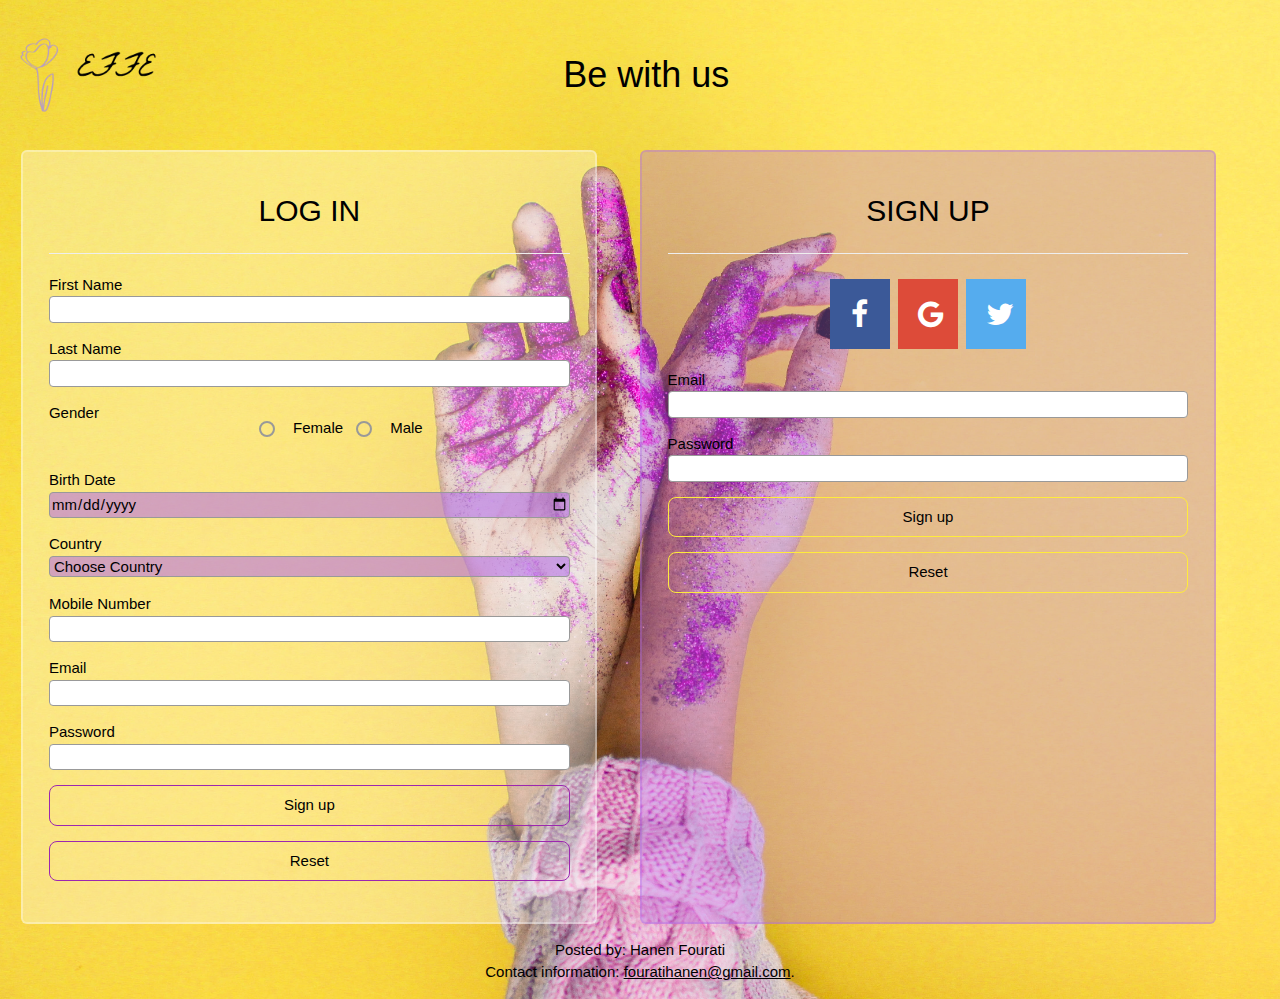
==== form.html @ 263def5c "first commit" ====
<!DOCTYPE html> 
<html>
<head>  
<title>Sign Up Form</title>
<link rel="icon" href="18f16cbb-2db9-431c-9f1d-11d4d6719ca9.png" type="image/png"/>
<link rel="stylesheet" href="https://www.w3schools.com/w3css/4/w3.css">
<link rel="stylesheet" href="https://cdnjs.cloudflare.com/ajax/libs/font-awesome/4.7.0/css/font-awesome.min.css">
<link rel="stylesheet prefetch" href="form.css"> 
<script src="form.js"></script>
</head>
<body>
<div class="imgandtitle">
<img src="18f16cbb-2db9-431c-9f1d-11d4d6719ca9.png" />
<h1>Be with us</h1></div>
<div class="form-design-all">
<div class="form-design-one">
<form name="myform" method="post">
<h2>LOG IN</h2>
<hr>
<p> <label for="fname">First Name</label> 
<input type="text" id="fname"></p>
<p><label for="lname">Last Name</label>
<input type="text" id="lname"></p>
<p><label for="female,male">Gender</label>
<div class="choice" >
  <p class="r1">     <input type="radio" id="female" name="radiofm"> <p>Female</p> </p> 
  <p class="r2">     <input type="radio" id="male" name="radiofm"><p> Male</p></p> 
</div></p>
<p><label for="birthdate">Birth Date</label>
<input type="date" id="birthdate"></p>
<p><label for="country">Country</label>
<select id="country" name="pick_country">
        <option value="0">Choose Country</option>
        <option value="AF">Afghanistan</option>
        <option value="AX">Åland Islands</option>
        <option value="AL">Albania</option>
        <option value="DZ">Algeria</option>
        <option value="AS">American Samoa</option>
        <option value="AD">Andorra</option>
        <option value="AO">Angola</option>
        <option value="AI">Anguilla</option>
        <option value="AQ">Antarctica</option>
        <option value="AG">Antigua and Barbuda</option>
        <option value="AR">Argentina</option>
        <option value="AM">Armenia</option>
        <option value="AW">Aruba</option>
        <option value="AU">Australia</option>
        <option value="AT">Austria</option>
        <option value="AZ">Azerbaijan</option>
        <option value="BS">Bahamas</option>
        <option value="BH">Bahrain</option>
        <option value="BD">Bangladesh</option>
        <option value="BB">Barbados</option>
        <option value="BY">Belarus</option>
        <option value="BE">Belgium</option>
        <option value="BZ">Belize</option>
        <option value="BJ">Benin</option>
        <option value="BM">Bermuda</option>
        <option value="BT">Bhutan</option>
        <option value="BO">Bolivia, Plurinational State of</option>
        <option value="BQ">Bonaire, Sint Eustatius and Saba</option>
        <option value="BA">Bosnia and Herzegovina</option>
        <option value="BW">Botswana</option>
        <option value="BV">Bouvet Island</option>
        <option value="BR">Brazil</option>
        <option value="IO">British Indian Ocean Territory</option>
        <option value="BN">Brunei Darussalam</option>
        <option value="BG">Bulgaria</option>
        <option value="BF">Burkina Faso</option>
        <option value="BI">Burundi</option>
        <option value="KH">Cambodia</option>
        <option value="CM">Cameroon</option>
        <option value="CA">Canada</option>
        <option value="CV">Cape Verde</option>
        <option value="KY">Cayman Islands</option>
        <option value="CF">Central African Republic</option>
        <option value="TD">Chad</option>
        <option value="CL">Chile</option>
        <option value="CN">China</option>
        <option value="CX">Christmas Island</option>
        <option value="CC">Cocos (Keeling) Islands</option>
        <option value="CO">Colombia</option>
        <option value="KM">Comoros</option>
        <option value="CG">Congo</option>
        <option value="CD">Congo, the Democratic Republic of the</option>
        <option value="CK">Cook Islands</option>
        <option value="CR">Costa Rica</option>
        <option value="CI">Côte d'Ivoire</option>
        <option value="HR">Croatia</option>
        <option value="CU">Cuba</option>
        <option value="CW">Curaçao</option>
        <option value="CY">Cyprus</option>
        <option value="CZ">Czech Republic</option>
        <option value="DK">Denmark</option>
        <option value="DJ">Djibouti</option>
        <option value="DM">Dominica</option>
        <option value="DO">Dominican Republic</option>
        <option value="EC">Ecuador</option>
        <option value="EG">Egypt</option>
        <option value="SV">El Salvador</option>
        <option value="GQ">Equatorial Guinea</option>
        <option value="ER">Eritrea</option>
        <option value="EE">Estonia</option>
        <option value="ET">Ethiopia</option>
        <option value="FK">Falkland Islands (Malvinas)</option>
        <option value="FO">Faroe Islands</option>
        <option value="FJ">Fiji</option>
        <option value="FI">Finland</option>
        <option value="FR">France</option>
        <option value="GF">French Guiana</option>
        <option value="PF">French Polynesia</option>
        <option value="TF">French Southern Territories</option>
        <option value="GA">Gabon</option>
        <option value="GM">Gambia</option>
        <option value="GE">Georgia</option>
        <option value="DE">Germany</option>
        <option value="GH">Ghana</option>
        <option value="GI">Gibraltar</option>
        <option value="GR">Greece</option>
        <option value="GL">Greenland</option>
        <option value="GD">Grenada</option>
        <option value="GP">Guadeloupe</option>
        <option value="GU">Guam</option>
        <option value="GT">Guatemala</option>
        <option value="GG">Guernsey</option>
        <option value="GN">Guinea</option>
        <option value="GW">Guinea-Bissau</option>
        <option value="GY">Guyana</option>
        <option value="HT">Haiti</option>
        <option value="HM">Heard Island and McDonald Islands</option>
        <option value="VA">Holy See (Vatican City State)</option>
        <option value="HN">Honduras</option>
        <option value="HK">Hong Kong</option>
        <option value="HU">Hungary</option>
        <option value="IS">Iceland</option>
        <option value="IN">India</option>
        <option value="ID">Indonesia</option>
        <option value="IR">Iran, Islamic Republic of</option>
        <option value="IQ">Iraq</option>
        <option value="IE">Ireland</option>
        <option value="IM">Isle of Man</option>
        <option value="IL">Israel</option>
        <option value="IT">Italy</option>
        <option value="JM">Jamaica</option>
        <option value="JP">Japan</option>
        <option value="JE">Jersey</option>
        <option value="JO">Jordan</option>
        <option value="KZ">Kazakhstan</option>
        <option value="KE">Kenya</option>
        <option value="KI">Kiribati</option>
        <option value="KP">Korea, Democratic People's Republic of</option>
        <option value="KR">Korea, Republic of</option>
        <option value="KW">Kuwait</option>
        <option value="KG">Kyrgyzstan</option>
        <option value="LA">Lao People's Democratic Republic</option>
        <option value="LV">Latvia</option>
        <option value="LB">Lebanon</option>
        <option value="LS">Lesotho</option>
        <option value="LR">Liberia</option>
        <option value="LY">Libya</option>
        <option value="LI">Liechtenstein</option>
        <option value="LT">Lithuania</option>
        <option value="LU">Luxembourg</option>
        <option value="MO">Macao</option>
        <option value="MK">Macedonia, the former Yugoslav Republic of</option>
        <option value="MG">Madagascar</option>
        <option value="MW">Malawi</option>
        <option value="MY">Malaysia</option>
        <option value="MV">Maldives</option>
        <option value="ML">Mali</option>
        <option value="MT">Malta</option>
        <option value="MH">Marshall Islands</option>
        <option value="MQ">Martinique</option>
        <option value="MR">Mauritania</option>
        <option value="MU">Mauritius</option>
        <option value="YT">Mayotte</option>
        <option value="MX">Mexico</option>
        <option value="FM">Micronesia, Federated States of</option>
        <option value="MD">Moldova, Republic of</option>
        <option value="MC">Monaco</option>
        <option value="MN">Mongolia</option>
        <option value="ME">Montenegro</option>
        <option value="MS">Montserrat</option>
        <option value="MA">Morocco</option>
        <option value="MZ">Mozambique</option>
        <option value="MM">Myanmar</option>
        <option value="NA">Namibia</option>
        <option value="NR">Nauru</option>
        <option value="NP">Nepal</option>
        <option value="NL">Netherlands</option>
        <option value="NC">New Caledonia</option>
        <option value="NZ">New Zealand</option>
        <option value="NI">Nicaragua</option>
        <option value="NE">Niger</option>
        <option value="NG">Nigeria</option>
        <option value="NU">Niue</option>
        <option value="NF">Norfolk Island</option>
        <option value="MP">Northern Mariana Islands</option>
        <option value="NO">Norway</option>
        <option value="OM">Oman</option>
        <option value="PK">Pakistan</option>
        <option value="PW">Palau</option>
        <option value="PS">Palestinian Territory, Occupied</option>
        <option value="PA">Panama</option>
        <option value="PG">Papua New Guinea</option>
        <option value="PY">Paraguay</option>
        <option value="PE">Peru</option>
        <option value="PH">Philippines</option>
        <option value="PN">Pitcairn</option>
        <option value="PL">Poland</option>
        <option value="PT">Portugal</option>
        <option value="PR">Puerto Rico</option>
        <option value="QA">Qatar</option>
        <option value="RE">Réunion</option>
        <option value="RO">Romania</option>
        <option value="RU">Russian Federation</option>
        <option value="RW">Rwanda</option>
        <option value="BL">Saint Barthélemy</option>
        <option value="SH">Saint Helena, Ascension and Tristan da Cunha</option>
        <option value="KN">Saint Kitts and Nevis</option>
        <option value="LC">Saint Lucia</option>
        <option value="MF">Saint Martin (French part)</option>
        <option value="PM">Saint Pierre and Miquelon</option>
        <option value="VC">Saint Vincent and the Grenadines</option>
        <option value="WS">Samoa</option>
        <option value="SM">San Marino</option>
        <option value="ST">Sao Tome and Principe</option>
        <option value="SA">Saudi Arabia</option>
        <option value="SN">Senegal</option>
        <option value="RS">Serbia</option>
        <option value="SC">Seychelles</option>
        <option value="SL">Sierra Leone</option>
        <option value="SG">Singapore</option>
        <option value="SX">Sint Maarten (Dutch part)</option>
        <option value="SK">Slovakia</option>
        <option value="SI">Slovenia</option>
        <option value="SB">Solomon Islands</option>
        <option value="SO">Somalia</option>
        <option value="ZA">South Africa</option>
        <option value="GS">South Georgia and the South Sandwich Islands</option>
        <option value="SS">South Sudan</option>
        <option value="ES">Spain</option>
        <option value="LK">Sri Lanka</option>
        <option value="SD">Sudan</option>
        <option value="SR">Suriname</option>
        <option value="SJ">Svalbard and Jan Mayen</option>
        <option value="SZ">Swaziland</option>
        <option value="SE">Sweden</option>
        <option value="CH">Switzerland</option>
        <option value="SY">Syrian Arab Republic</option>
        <option value="TW">Taiwan, Province of China</option>
        <option value="TJ">Tajikistan</option>
        <option value="TZ">Tanzania, United Republic of</option>
        <option value="TH">Thailand</option>
        <option value="TL">Timor-Leste</option>
        <option value="TG">Togo</option>
        <option value="TK">Tokelau</option>
        <option value="TO">Tonga</option>
        <option value="TT">Trinidad and Tobago</option>
        <option value="TN">Tunisia</option>
        <option value="TR">Turkey</option>
        <option value="TM">Turkmenistan</option>
        <option value="TC">Turks and Caicos Islands</option>
        <option value="TV">Tuvalu</option>
        <option value="UG">Uganda</option>
        <option value="UA">Ukraine</option>
        <option value="AE">United Arab Emirates</option>
        <option value="GB">United Kingdom</option>
        <option value="US">United States</option>
        <option value="UM">United States Minor Outlying Islands</option>
        <option value="UY">Uruguay</option>
        <option value="UZ">Uzbekistan</option>
        <option value="VU">Vanuatu</option>
        <option value="VE">Venezuela, Bolivarian Republic of</option>
        <option value="VN">Viet Nam</option>
        <option value="VG">Virgin Islands, British</option>
        <option value="VI">Virgin Islands, U.S.</option>
        <option value="WF">Wallis and Futuna</option>
        <option value="EH">Western Sahara</option>
        <option value="YE">Yemen</option>
        <option value="ZM">Zambia</option>
        <option value="ZW">Zimbabwe</option>
</select></p>
<p><label for="mnumber">Mobile Number</label>
<input type="tel" id="mnumber"></p>
<p><label for="email">Email </label>
<input type="text" id="email" name="email_address"></p>
<p><label for="password">Password</label>
<input type="password" id="password" name="password" onkeyup="checkPasswordup()"></p>
<p id="warning"></p>
<p><input class="w3-btn w3-round-large w3-border w3-border-purple" type="submit" onclick="validateForm(); ckeckPhoneFormat(); 
checkmailformat();checkPasswordlength();checkPasswordformat();  sendMail();" value="Sign up"> </p>
<p><input class="w3-btn w3-round-large w3-border w3-border-purple" type="button" onclick="reset_function()" value="Reset"></p></div>

<div class="form-design-two">
        <h2>SIGN UP</h2>
        <hr>
<a href="#" class="fa fa-facebook"></a>
<a href="#" class="fa fa-google"></a>
<a href="#" class="fa fa-twitter"></a>
<form name="myformtwo" method="post">
<p>                             
<label for="emailtwo">Email </label>
<input type="text" id="emailtwo" name="email_address"></p>
<p><label for="passwordtwo">Password</label>
<input type="password" id="passwordtwo" name="password"></p>
<p><input  class="w3-btn w3-round-large w3-border w3-border-yellow" type="submit" onclick="check_empty_function()" value="Sign up"> 
</p><p><input  class="w3-btn w3-round-large w3-border w3-border-yellow" type="button" onclick="reset()" value="Reset"></div>                               
</p></div>
<footer>     <div class="footercus">
                <p>Posted by: Hanen Fourati <br> Contact information:
                <a href="#">fouratihanen@gmail.com</a>.</p></div>
</footer>
</body> 
</html>
---- form.css ----
body{
    background-image: url('nicole-honeywill-416492-unsplash.jpg');
    background-position: 40% 30%;
    background-repeat:   no-repeat;
    background-size:     cover;
    
}
hr{
    color:rgba(177, 106, 235);
}
img {
    height: 150px;
    padding-left: 1%;
}
h1{
    color: rgb(0, 0, 0);
    font-family: "Comic Sans MS", cursive, sans-serif;
    width: 56%;
}
h2{
    
    font-family: "Comic Sans MS", cursive, sans-serif;
  
}
select{
    background-color:rgba(177, 106, 235, 0.548);
    border: 1px solid #999;
    border-radius: 4px;
    width: 100%;
}
.imgandtitle{
    display: flex;
     align-items:center;
     justify-content: space-between;
}
.form-design-all{
    display: flex;
    justify-content: space-around;
    
}
.form-design-one{
    background: rgba(255, 255, 255, 0.329);
    border: 2px solid rgba(255, 255, 255, 0.329) ; 
    border-radius: 6px;
   text-align: center;
    width: 45%;
   padding: 2%;
}
.choice{
    display: flex;
    align-content: center;
    align-items: center;
    justify-content: center;
    
}
.r1{
width: 10%;
align-self: center;
}
.r2{
    width: 10%;   
}
input {
    width: 100%;
}
label{
    float: left;
}
input[type=text] {
    border: 1px solid #999;
    border-radius: 4px;
  }
  input[type=date] {
    border: 1px solid #999;
    border-radius: 4px;
    background-color:rgba(177, 106, 235, 0.548);
  }

  input[type=tel] {
    border: 1px solid #999;
    border-radius: 4px;
  }
  input[type=password] {
    border: 1px solid #999;
    border-radius: 4px;
  }
  input[type=radio] {
    -webkit-appearance: none;
  -moz-appearance: none;
  appearance: none;

  border-radius: 50%;
  width: 16px;
  height: 16px;

  border: 2px solid #999;
  transition: 0.2s all linear;
  outline: none;
  margin-right: 5px;

  position: relative;
  top: 4px;
  }
  input[type=radio]:checked {
    border: 6px solid rgba(177, 106, 235);
  }
.form-design-two{
    background: rgba(177, 106, 235, 0.329);
    border: 2px solid rgba(177, 106, 235, 0.329) ; 
    border-radius: 6px;
   text-align: center;
    width: 45%;
    padding: 2%;
}
.fa {
    padding: 20px;
    font-size: 30px;
    width: 60px;
    text-align: center;
    text-decoration: none;
    margin: 5px 2px;
  }
  
  .fa:hover {
      opacity: 0.7;
  }
  
  .fa-facebook {
    background: #3B5998;
    color: white;
  }
  .fa-google {
    background: #dd4b39;
    color: white;
  }
  .fa-twitter {
    background: #55ACEE;
    color: white;
  }
  .footercus{
    align-content: center;
    display: flex;
    align-items: center;
    justify-content: center;
    text-align: center; 
  }
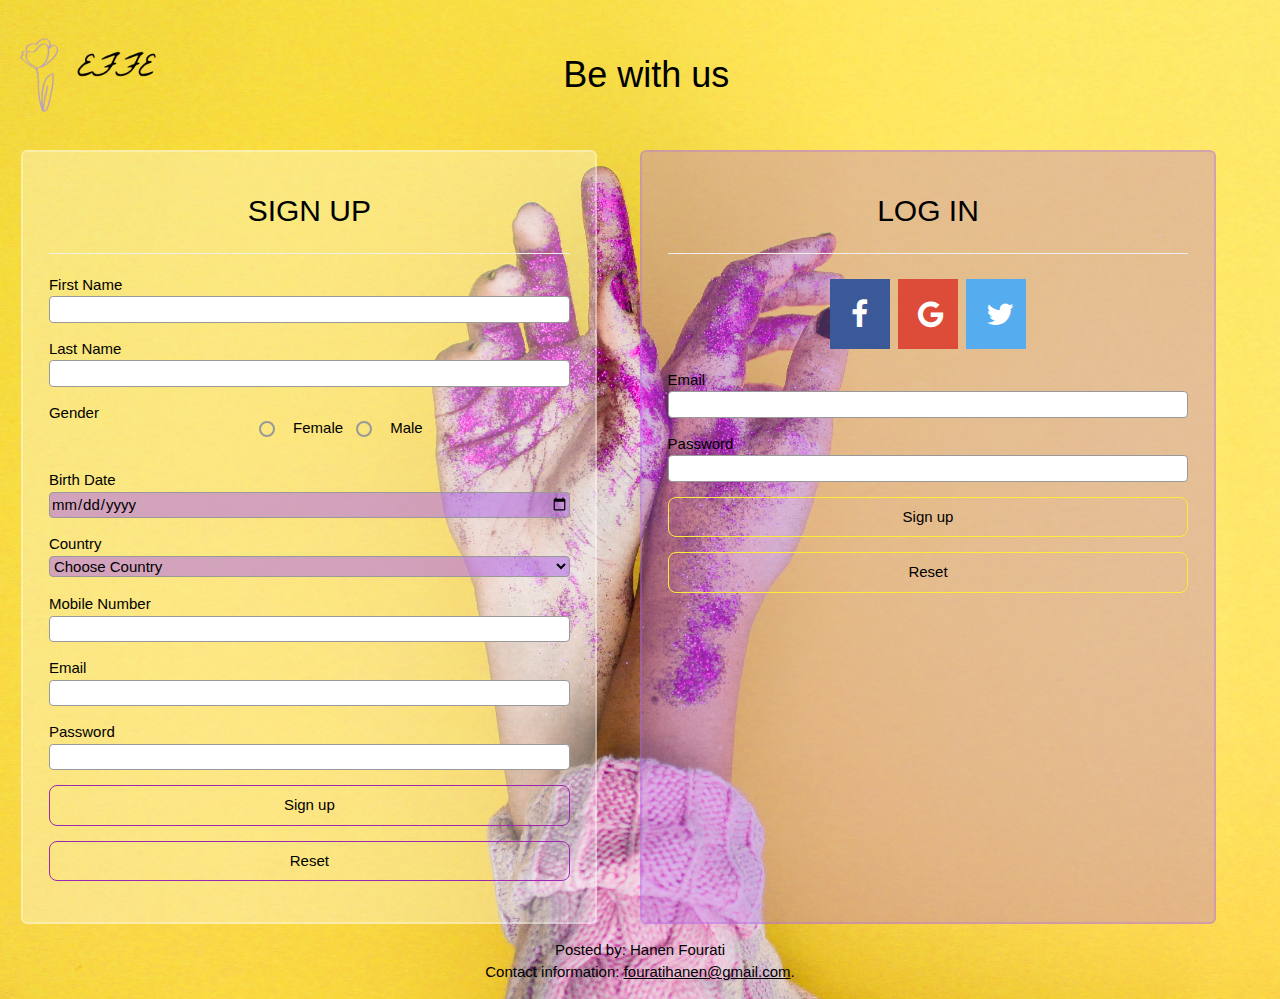
==== commit c08d9f51: "second commit" ====
--- a/form.html
+++ b/form.html
@@ -9,13 +9,15 @@
 <script src="form.js"></script>
 </head>
 <body>
+<head></head>
+<main>   <!--main started -->   
 <div class="imgandtitle">
 <img src="18f16cbb-2db9-431c-9f1d-11d4d6719ca9.png" />
 <h1>Be with us</h1></div>
-<div class="form-design-all">
-<div class="form-design-one">
+<div class="form-design-all"> <!--forms started--> 
+<div class="form-design-one">  <!--sign up form started--> 
 <form name="myform" method="post">
-<h2>LOG IN</h2>
+<h2>SIGN UP</h2>
 <hr>
 <p> <label for="fname">First Name</label> 
 <input type="text" id="fname"></p>
@@ -292,8 +294,8 @@
 checkmailformat();checkPasswordlength();checkPasswordformat();  sendMail();" value="Sign up"> </p>
 <p><input class="w3-btn w3-round-large w3-border w3-border-purple" type="button" onclick="reset_function()" value="Reset"></p></div>
 
-<div class="form-design-two">
-        <h2>SIGN UP</h2>
+<div class="form-design-two"><!--log in form started--> 
+        <h2>LOG IN</h2>
         <hr>
 <a href="#" class="fa fa-facebook"></a>
 <a href="#" class="fa fa-google"></a>
@@ -306,10 +308,11 @@
 <input type="password" id="passwordtwo" name="password"></p>
 <p><input  class="w3-btn w3-round-large w3-border w3-border-yellow" type="submit" onclick="check_empty_function()" value="Sign up"> 
 </p><p><input  class="w3-btn w3-round-large w3-border w3-border-yellow" type="button" onclick="reset()" value="Reset"></div>                               
-</p></div>
-<footer>     <div class="footercus">
-                <p>Posted by: Hanen Fourati <br> Contact information:
-                <a href="#">fouratihanen@gmail.com</a>.</p></div>
+</p></div></main> 
+<footer>    
+<div class="footercus"> <!--footer started--> 
+<p>Posted by: Hanen Fourati <br> Contact information:
+<a href="#">fouratihanen@gmail.com</a>.</p></div>
 </footer>
 </body> 
 </html>--- a/form.css
+++ b/form.css
@@ -28,11 +28,13 @@
     border-radius: 4px;
     width: 100%;
 }
+/***********generic part ended ***/
 .imgandtitle{
     display: flex;
      align-items:center;
      justify-content: space-between;
 }
+/***********forms part started ***/
 .form-design-all{
     display: flex;
     justify-content: space-around;
@@ -112,6 +114,7 @@
     width: 45%;
     padding: 2%;
 }
+/***********social media buttons customization part started ***/
 .fa {
     padding: 20px;
     font-size: 30px;
